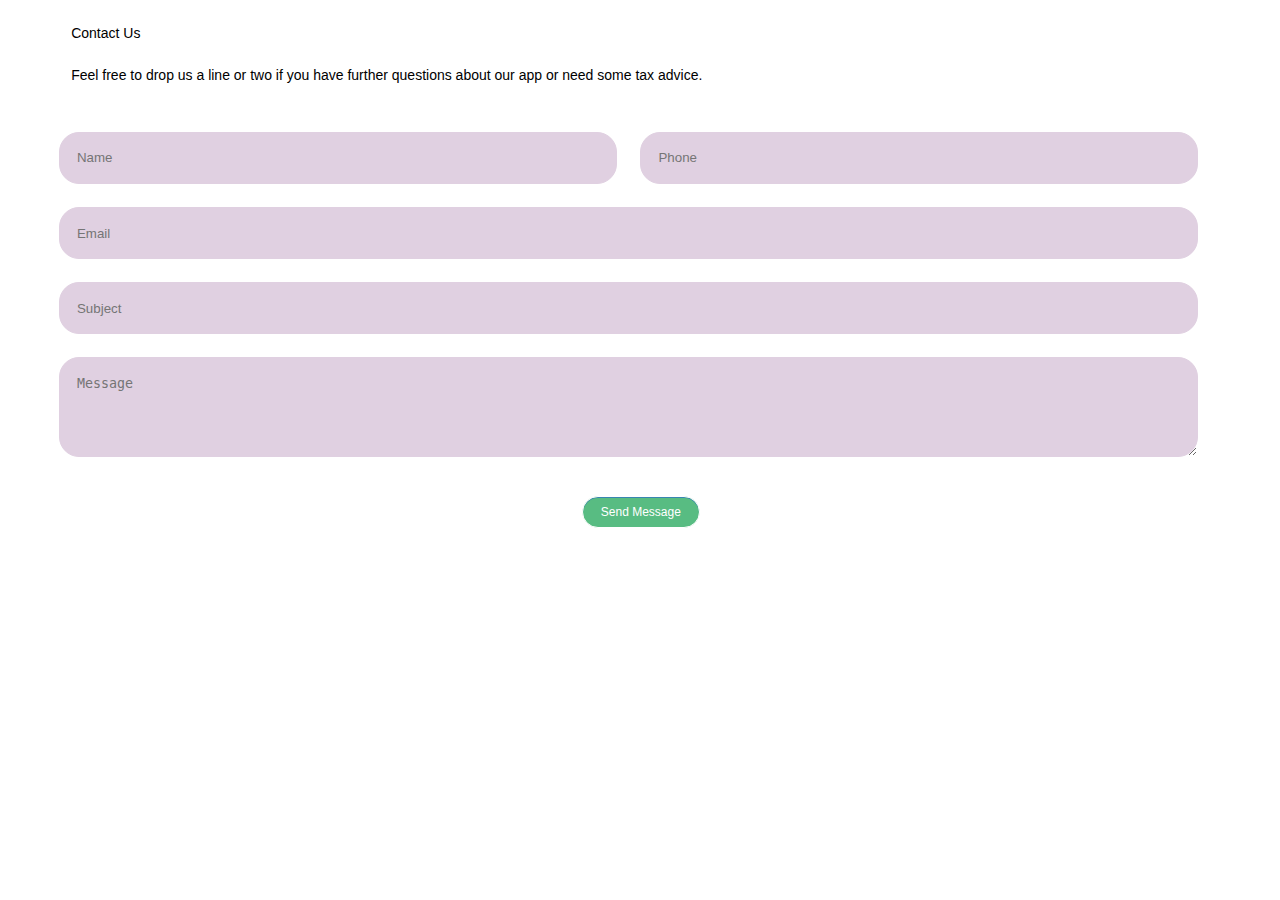
==== App/contact.html @ 6cd09ceb "First commit contact page" ====
<!DOCTYPE html>
<html>
<head>
  <meta charset="utf-8">
  <link rel="stylesheet" href="contact.css">
  <title>Contact Us</title>
</head>
<body>
  <h2>Contact Us</h2>
  <h4>Feel free to drop us a line or two if you have further questions about our app or need some tax advice.</h4>
  <form class="form-style">
    <ul>
      <li>
        <input type="text" name="name" class="field-style field-split align-left" placeholder="Name" />
        <input type="text" name="phone" class="field-style field-split align-left" placeholder="Phone" />

      </li>
      <li>
        <input type="email" name="email" class="field-style field-full align-none" placeholder="Email" />

      </li>
      <li>
        <input type="text" name="subject" class="field-style field-full align-none" placeholder="Subject" />
      </li>
      <li>
        <textarea name="message" class="field-style" placeholder="Message"></textarea>
      </li>
      <li>
        <input type="submit" value="Send Message" />
      </li>
    </ul>
  </form>

</body>
</html>
---- App/contact.css ----
.{
    max-width: 60%;
    background: #FAFAFA;
    padding: 2%;
    margin: 2% auto;
    box-shadow: 1px 1px 25px rgba(0, 0, 0, 0.35);
    border-radius: 20px;
    border: 10px solid #305A72;
}
h2, h4{
  margin: 2% 0% 0% 5%;
  font: 14px Questrial Arial, Helvetica, sans-serif;
  text-decoration: none;
}

.form-style ul{
    padding:2%;
    margin:1% 2%;
    list-style:none;
}
.form-style ul li{
    display: block;
    margin-bottom: 2%;
    margin-top: 1%;
    min-height: 35px;
}
.form-style ul li  .field-style{
    box-sizing: border-box;
    padding: 1.5%;
    outline: none;
    background-color: #e0d0e1;
    border: 1px solid #e0d0e1;
    border-radius: 20px;

}.form-style ul li  .field-style:focus{
    box-shadow: 0 0 5px #B0CFE0;
    border:1px solid #B0CFE0;
}
.form-style ul li .field-split{
    width: 48%;
    margin-right: 2%;
    margin-bottom: 2%;
}
.form-style ul li .field-full{
    width: 98%;
}
.form-style ul li input.align-left{
    float:left;
}
.form-style ul li input.align-right{
    float:right;
}
.form-style ul li textarea{
    width: 98%;
    height: 100px;
}
.form-style ul li input[type="button"],
.form-style ul li input[type="submit"] {
    box-shadow: inset 0px 1px 0px 0px #3985B1;
    background-color: #58bc82;
    border: 1px solid;
    border-radius: 20px;
    margin: 1% 45%;
    display: inline-block;
    color: #FFFFFF;
    padding: 8px 18px;
    text-decoration: none;
    font: 12px Questrial Arial, Helvetica, sans-serif;
}
.form-style ul li input[type="button"]:hover,
.form-style ul li input[type="submit"]:hover {
    background: linear-gradient(to bottom, #2D77A2 5%, #4e0250 100%);
    background-color: #58bc82;

}
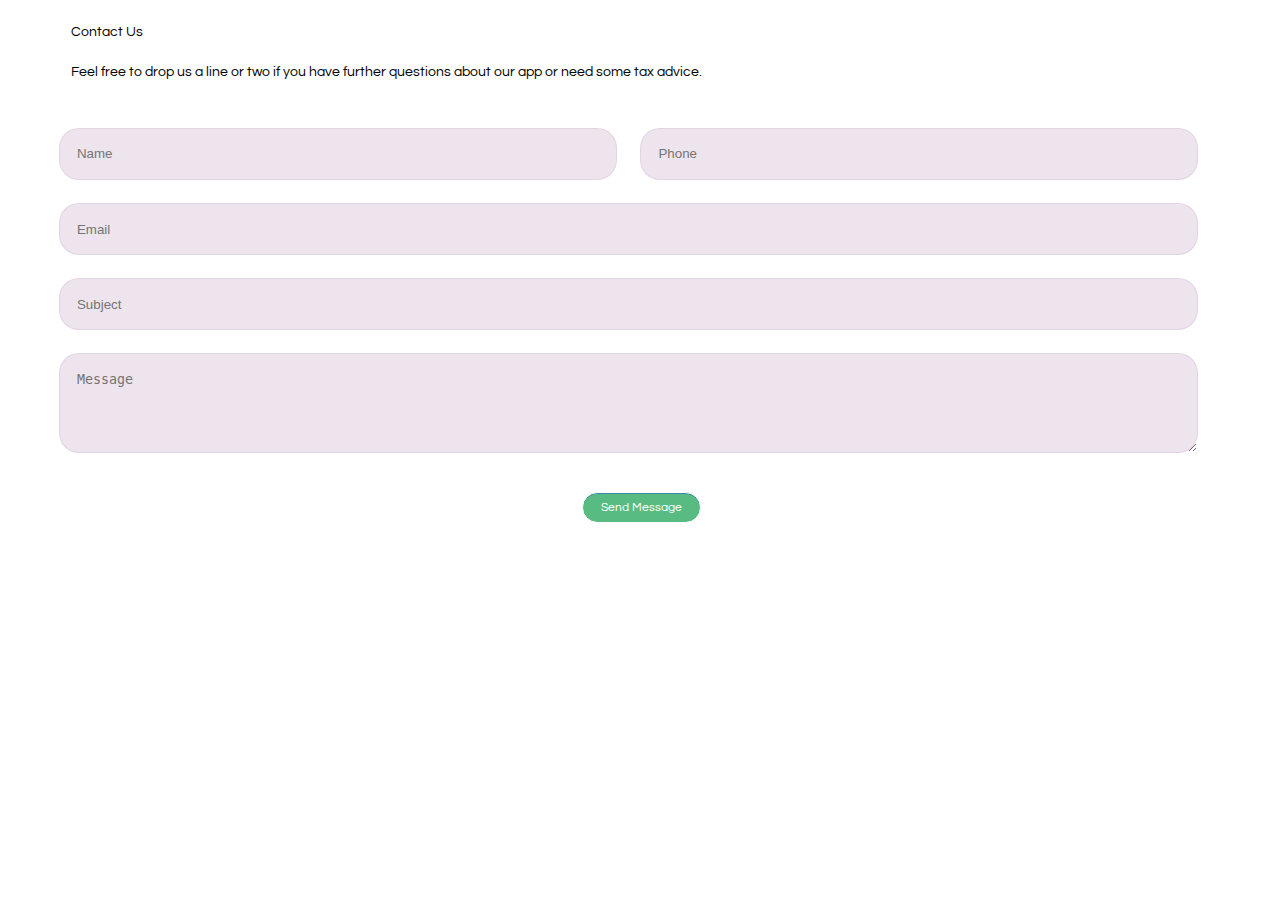
==== commit e03e5f2b: "changed color opacity" ====
--- a/App/contact.html
+++ b/App/contact.html
@@ -3,6 +3,7 @@
 <head>
   <meta charset="utf-8">
   <link rel="stylesheet" href="contact.css">
+  <link href="https://fonts.googleapis.com/css?family=Questrial" rel="stylesheet"> 
   <title>Contact Us</title>
 </head>
 <body>
--- a/App/contact.css
+++ b/App/contact.css
@@ -6,10 +6,11 @@
     box-shadow: 1px 1px 25px rgba(0, 0, 0, 0.35);
     border-radius: 20px;
     border: 10px solid #305A72;
+    font: 12px 'Questrial', Arial, Helvetica, sans-serif;
 }
 h2, h4{
   margin: 2% 0% 0% 5%;
-  font: 14px Questrial Arial, Helvetica, sans-serif;
+  font: 14px 'Questrial', Arial, Helvetica, sans-serif;
   text-decoration: none;
 }
 
@@ -28,8 +29,8 @@
     box-sizing: border-box;
     padding: 1.5%;
     outline: none;
-    background-color: #e0d0e1;
-    border: 1px solid #e0d0e1;
+    background-color: rgb(210, 188, 211, .4);
+    border: 1px solid rgb(210, 188, 211, .4);
     border-radius: 20px;
 
 }.form-style ul li  .field-style:focus{
@@ -65,7 +66,7 @@
     color: #FFFFFF;
     padding: 8px 18px;
     text-decoration: none;
-    font: 12px Questrial Arial, Helvetica, sans-serif;
+    font: 12px 'Questrial', Arial, Helvetica, sans-serif;
 }
 .form-style ul li input[type="button"]:hover,
 .form-style ul li input[type="submit"]:hover {
